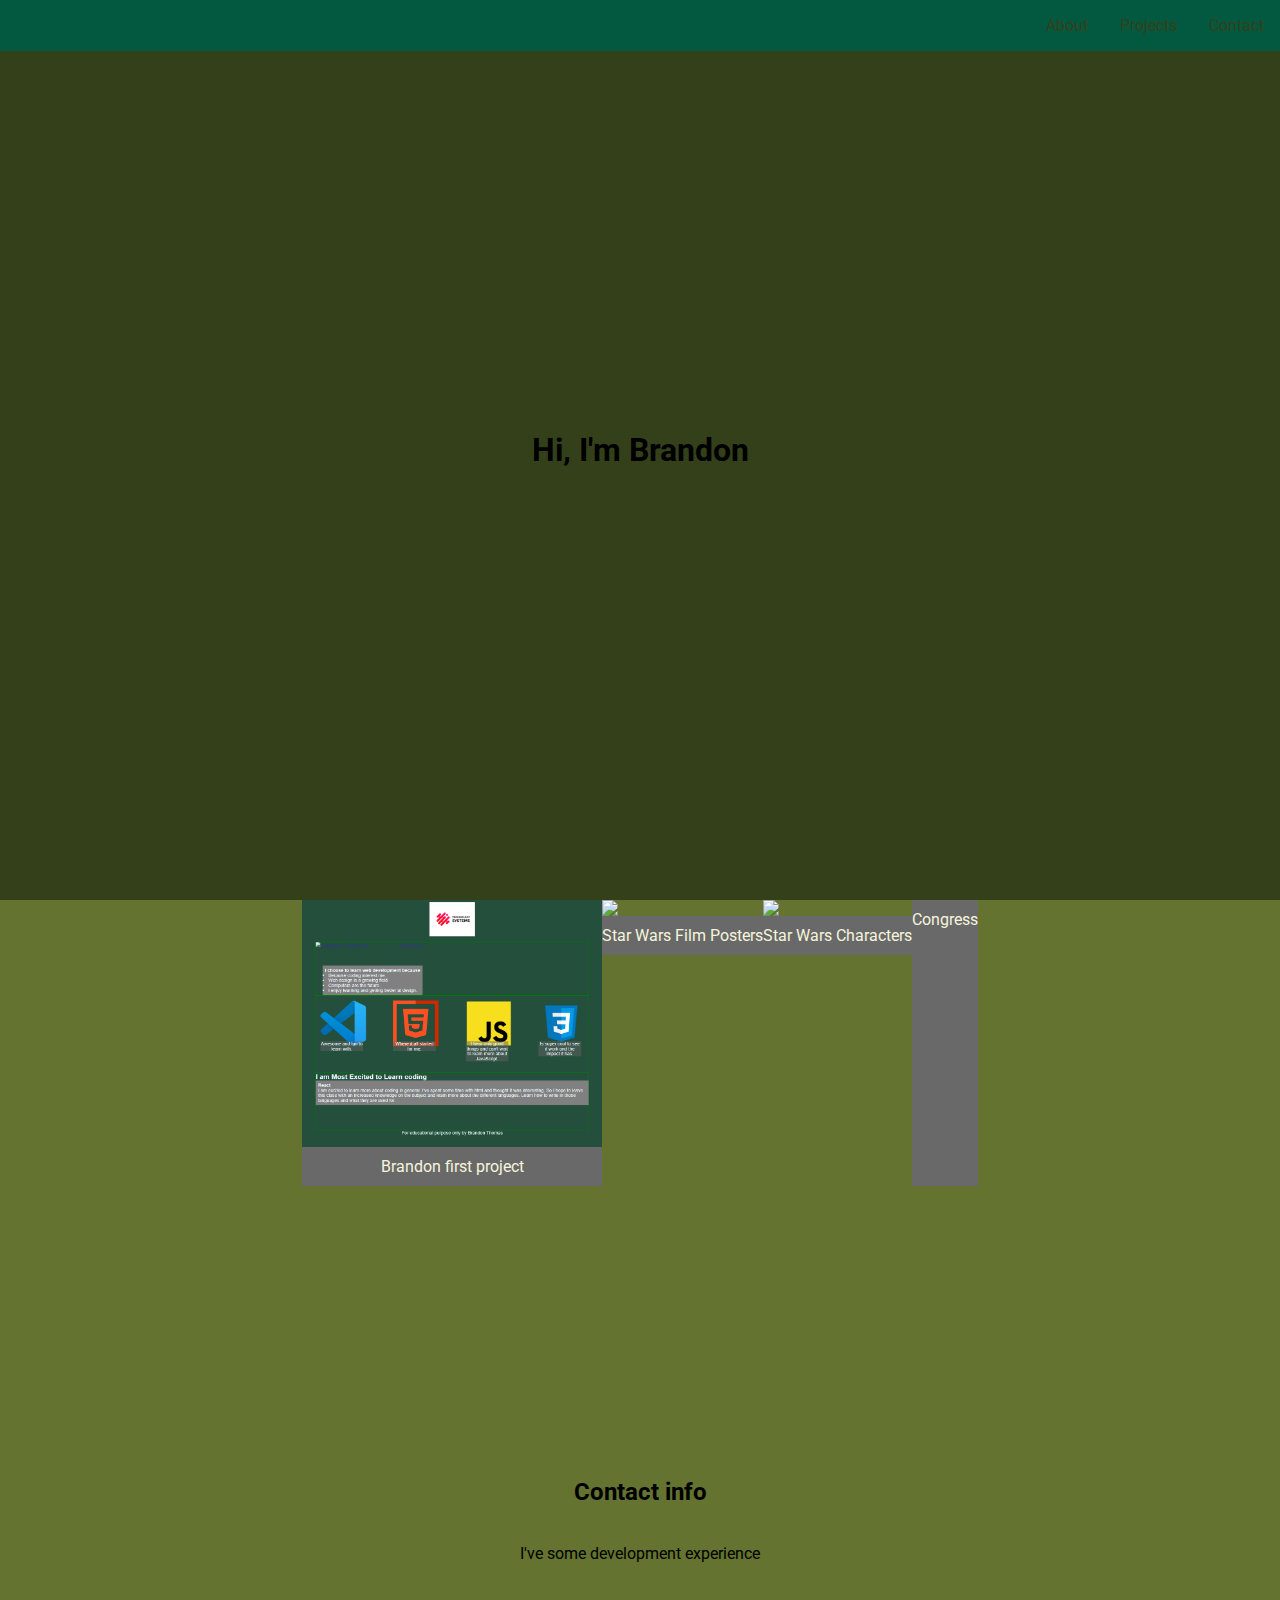
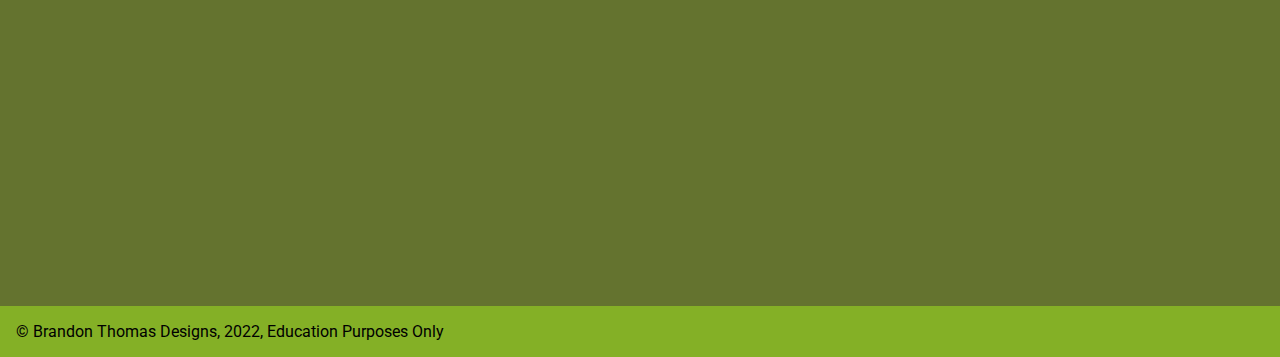
==== index.html @ e3f79d2a "Second try commiting" ====
<!DOCTYPE html>
<html lang="en">

<head>
    <meta charset="UTF-8">
    <meta http-equiv="X-UA-Compatible" content="IE=edge">
    <meta name="viewport" content="width=device-width, initial-scale=1.0" />
    <script src="https://kit.fontawesome.com/2d31a33e21.js" crossorigin="anonymous"></script>
    <link rel="preconnect" href="https://fonts.googleapis.com">
<link rel="preconnect" href="https://fonts.gstatic.com" crossorigin>
<link href="https://fonts.googleapis.com/css2?family=Roboto&display=swap" rel="stylesheet">
    <title>Brandon's Personal Portfolio</title>
    <link rel="stylesheet" href="style.css" />
</head>

<body>
    <nav id="navbar">
        <ul class="navList">
            <li><a href="#Welcome-Section">About</a></li>
            <li><a href="#Projects">Projects</a></li>
            <li><a href="#contact">Contact</a></li>
        </ul>
    </nav>
    <section id="welcome-section">
        <H1>Hi, I'm Brandon</H1>
    </section>
    <section id="projects">
        <a href="#" class="project-tile">
       
            <figure>
                <img src="Tech interest.png">
                <Figcaption>Brandon first project</Figcaption>
            </figure>
        </a>
        <a href="/films" target="_blank" class="project-tile">
            <figure>
              <img src="/Images/Star wars legacy.jpg" />
              <figcaption>Star Wars Film Posters</figcaption>
            </figure>
          </a>
          <a href="/characters" target="_blank" class="project-tile">
            <figure>
              <img src="/Images/Heir to the Empire.jpg" />
              <figcaption>Star Wars Characters</figcaption>
            </figure>
          </a>
          <a href="/congress" target="_blank" class="project-tile"></a>
          <figcaption>Congress</figcaption>
    </section>
    <section id="contact">
        <div class="contact-header">
            <h2>Contact info</h2>
            <p>I've some development experience</p>

        </div>
        <div>
            <a class="contact-links" href="#" target="_blank"><i class="fab fa-facebook-square"></i> Facebook</a>
            <a class="contact-links" id="profile-link" href="https://github.com/Br4n010n" target="_blank"><i class="fab fa-github"></i> Github</a>
            <a class="contact-links" href="#" target="_blank"><i class="fab fa-twitter"></i> Twitter</a>
            <a class="contact-links" href="#" target="_blank"><i class="fab fa-instagram"></i> Instagram</a>
            <a class="contact-links" href="#" target="_blank"><i class="fa regular fa-mobile-screen"></i> Call me</a>
        </div>

    </section>

    </section>
    <footer>
        <p>&copy; Brandon Thomas Designs, 2022, Education Purposes Only</p>
    </footer>


  
</body>

</html>
---- style.css ----
* {
    margin: 0;
    padding: 0;
}

body {
    font-family: 'Roboto', sans-serif;
}

#navbar {
    display: flex;
    justify-content: flex-end;
    background-color: #025940;
    position: fixed;
    width: 100%;
}

.navList {
    display: flex;
    list-style: none;
}



.navList a {
    text-decoration: none;
    color: #34401A;
    display: block;
    /* font-size: 1.5rem; */
    padding: 1rem;
}

.nav-List a:hover {
    color: #34401A;
    background: #B4BF5E;
}

#welcome-section {
    display: flex;
    flex-direction: column;
    justify-content: center;
    align-items: center;
    width: 100%;
    height: 100vh;
    background-color: #34401A;
}

#projects {
    display: flex;
    justify-content: center;
    background-color: #64732F;
}

.project-tile {
    text-decoration: none;
}

figure {
    margin: 0;
    max-width: 300px;
    display: flex;
    flex-direction: column;
}

figure img {
    max-width: 300px;
}

figcaption {
    background-color: dimgrey;
    color: beige;
    text-align: center;
    padding: 10px 0px;
}

#contact {
    display: flex;
    flex-direction: column;
    justify-content: center;
    align-items: center;
    height: 80vh;
    background-color: #64732F;

}

.contact-header {
    height: 10rem;
    display: flex;
    flex-direction: column;
    align-items: center;
    justify-content: space-evenly;

}

.contact-links {
    display: inline-block;
    padding: 1rem;
    text-decoration: none;
    color: #64732F;
    transition: transform 0.3s ease-out;
}

.contact-links:hover {
    transform: translate(8px);
    color: #252617;
}

footer {
    /* text-align center; */
    background-color: #84B026;
    padding: 1rem;
}

@media (max-width) {
    footer {
        text-align: center;
    }
    

    body {
        font-size: 70%;
    }
}
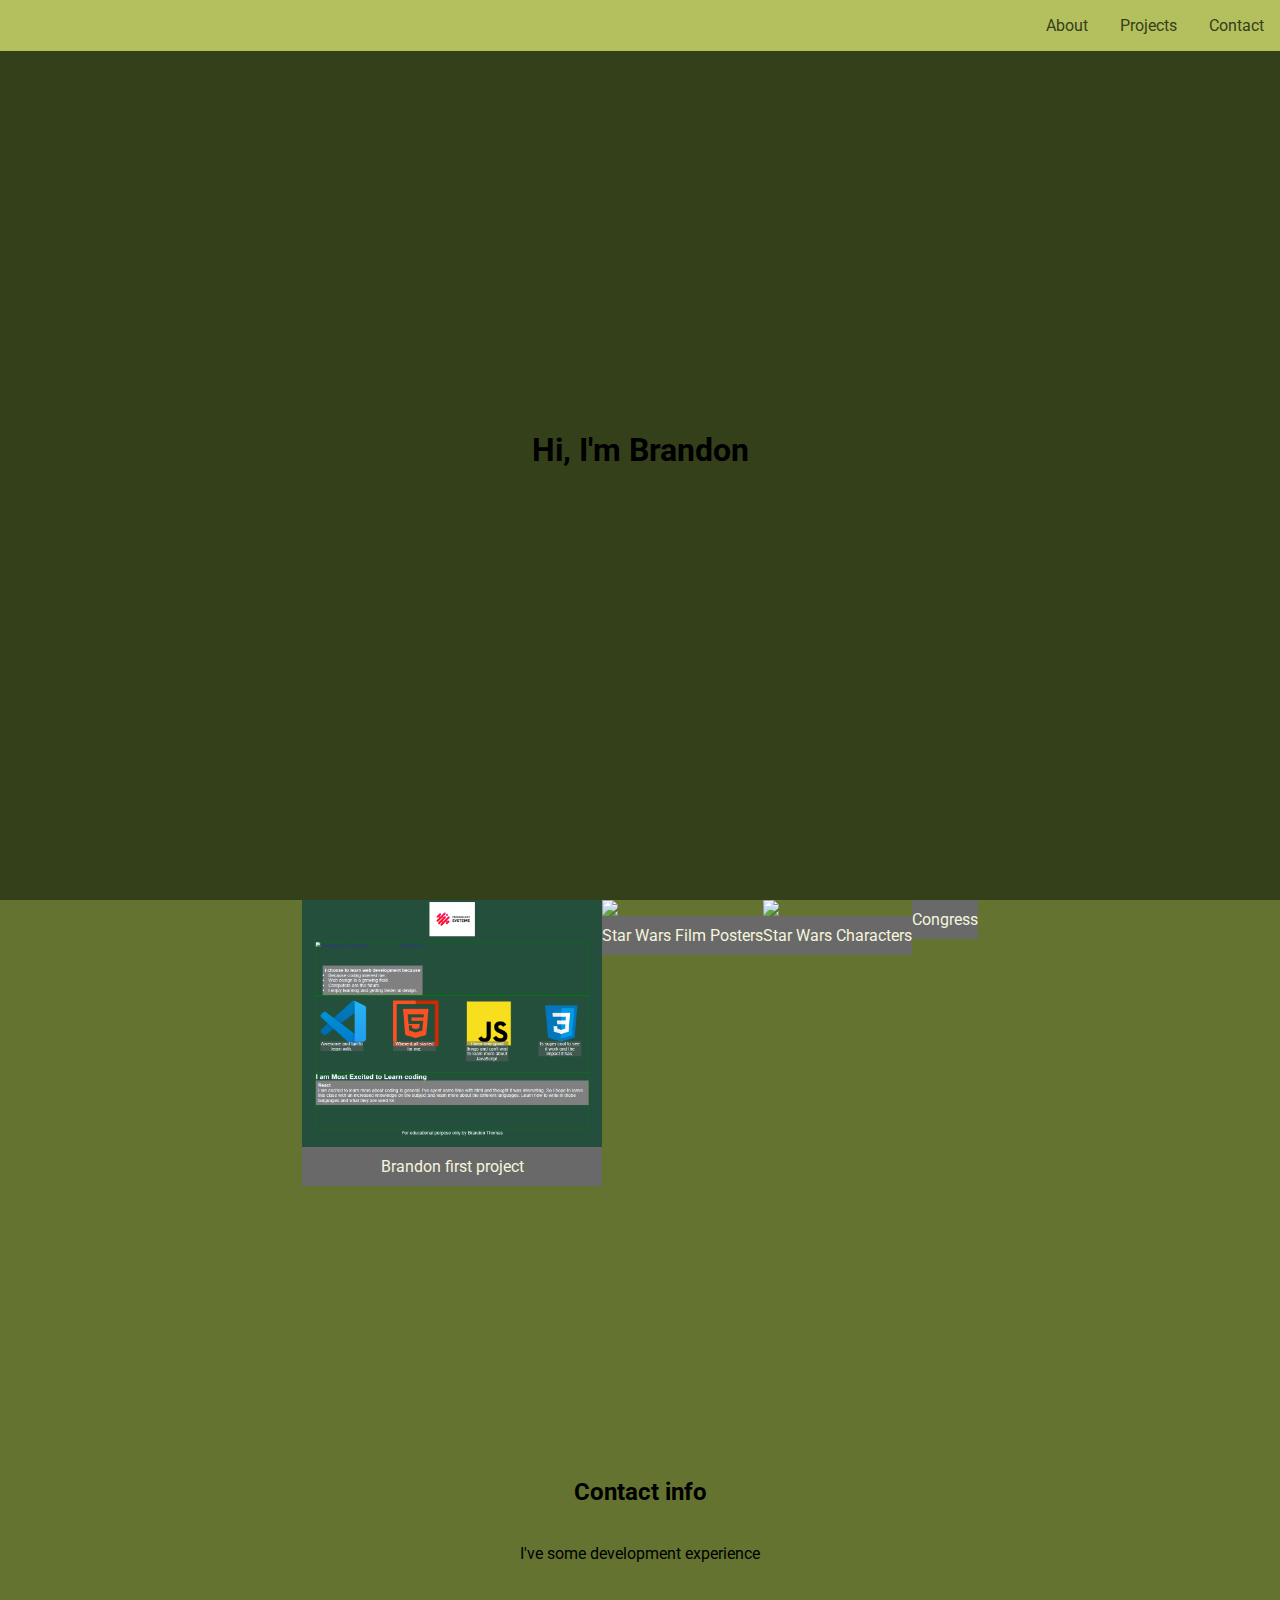
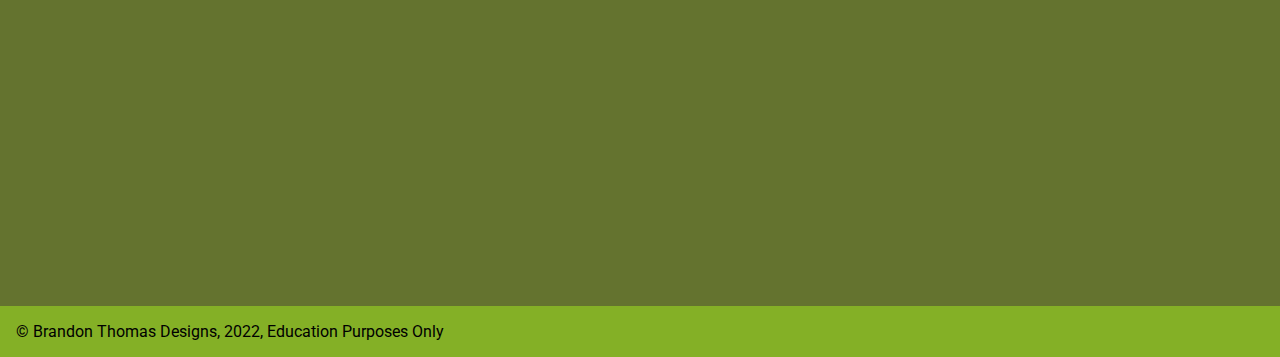
==== commit 4cb1e67f: "added a planets page" ====
--- a/index.html
+++ b/index.html
@@ -44,8 +44,11 @@
               <figcaption>Star Wars Characters</figcaption>
             </figure>
           </a>
-          <a href="/congress" target="_blank" class="project-tile"></a>
-          <figcaption>Congress</figcaption>
+          <a href="/congress" target="_blank" class="project-tile">
+         <figure>
+          <figcaption>Congress</figcaption> 
+        </figure>
+    </a>
     </section>
     <section id="contact">
         <div class="contact-header">
--- a/style.css
+++ b/style.css
@@ -10,7 +10,7 @@
 #navbar {
     display: flex;
     justify-content: flex-end;
-    background-color: #025940;
+    background-color: #B4BF5E;
     position: fixed;
     width: 100%;
 }
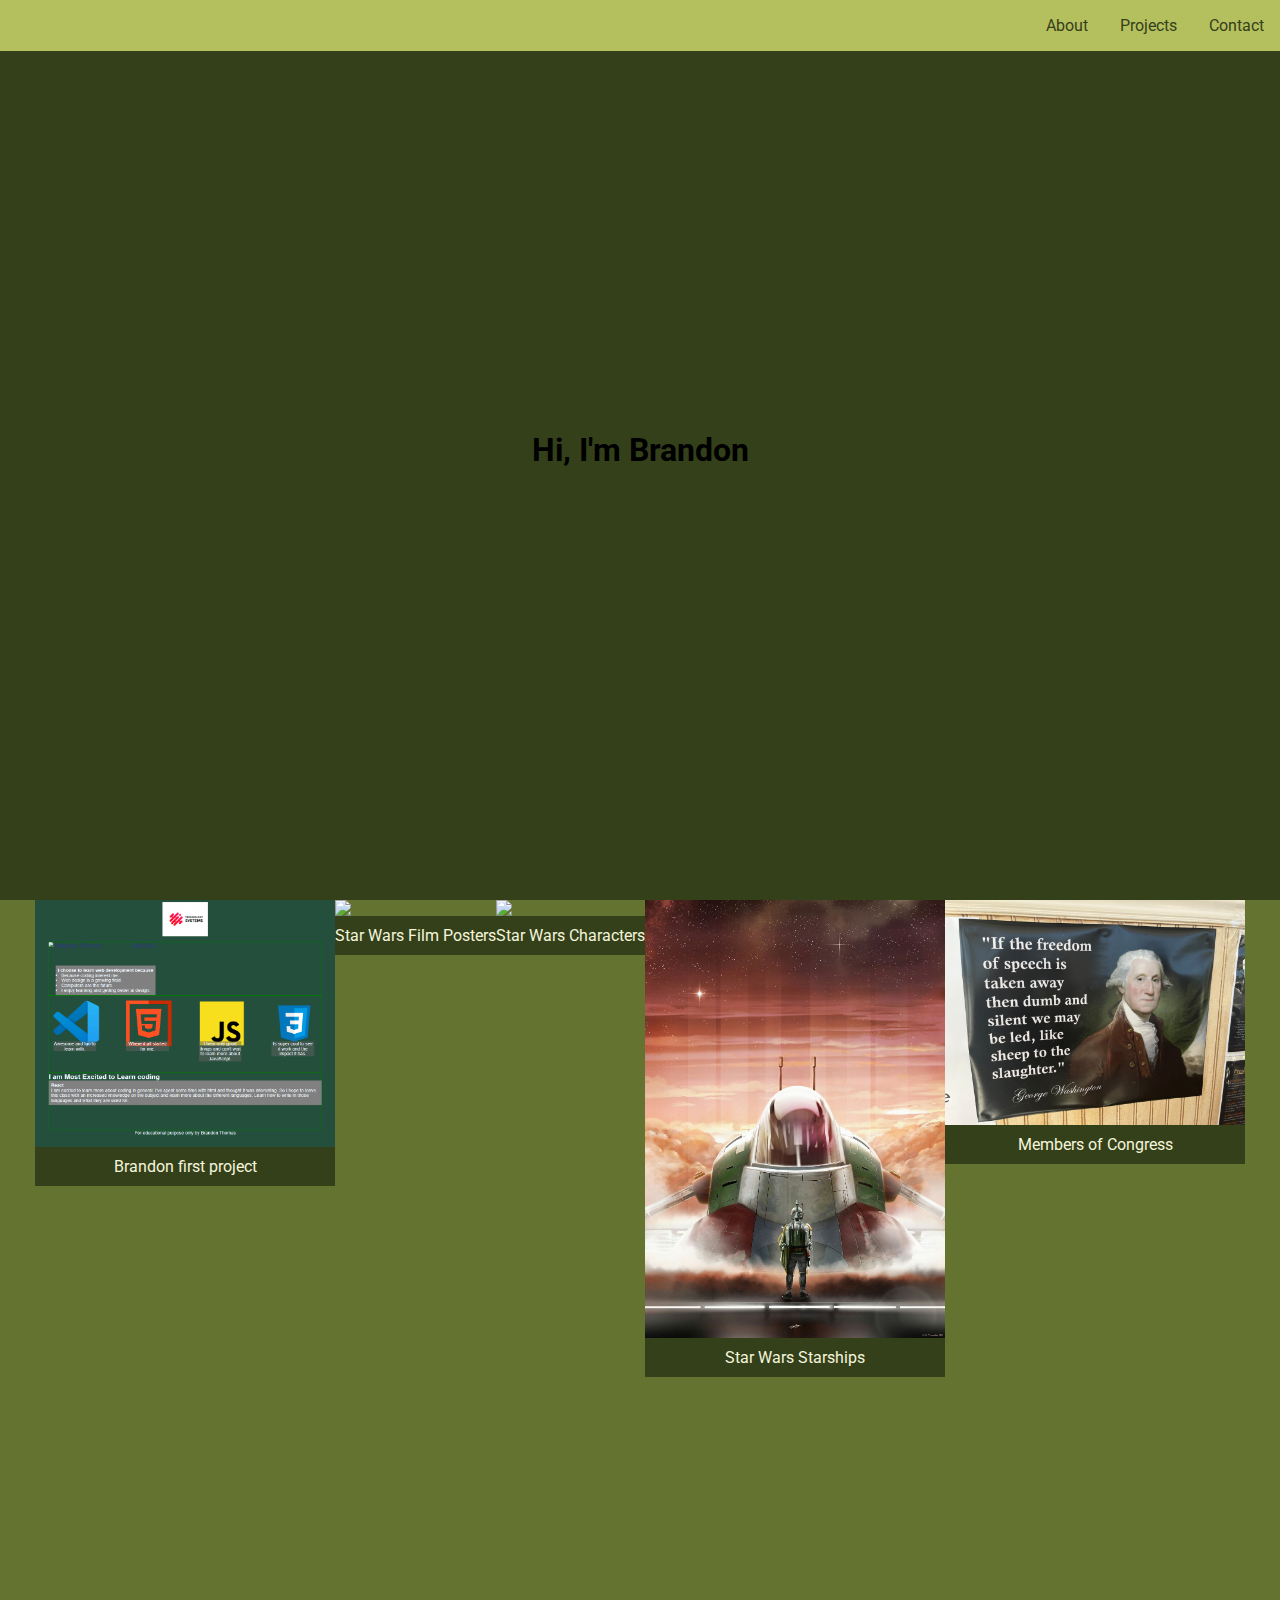
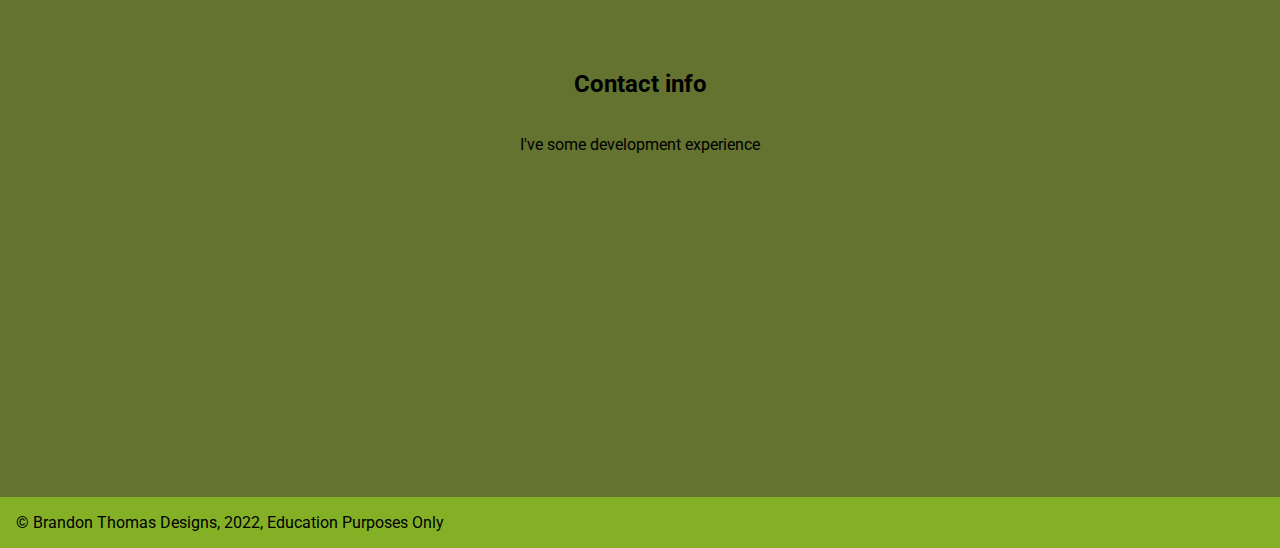
==== commit 76f8f5c8: "Added some sweet backgrounds" ====
--- a/index.html
+++ b/index.html
@@ -44,11 +44,18 @@
               <figcaption>Star Wars Characters</figcaption>
             </figure>
           </a>
+          <a href="/starships" target="_blank" class="project-tile">
+            <figure>
+              <img src="/images/firespray.jpg" />
+              <figcaption>Star Wars Starships</figcaption>
+            </figure>
+          </a>
           <a href="/congress" target="_blank" class="project-tile">
-         <figure>
-          <figcaption>Congress</figcaption> 
-        </figure>
-    </a>
+            <figure>
+              <img src="/images/george.jpg" />
+              <figcaption>Members of Congress</figcaption>
+            </figure>
+          </a>
     </section>
     <section id="contact">
         <div class="contact-header">
--- a/style.css
+++ b/style.css
@@ -6,6 +6,8 @@
 body {
     font-family: 'Roboto', sans-serif;
 }
+
+
 
 #navbar {
     display: flex;
@@ -26,7 +28,7 @@
     text-decoration: none;
     color: #34401A;
     display: block;
-    /* font-size: 1.5rem; */
+    
     padding: 1rem;
 }
 
@@ -47,6 +49,7 @@
 
 #projects {
     display: flex;
+    flex-wrap: wrap;
     justify-content: center;
     background-color: #64732F;
 }
@@ -67,7 +70,7 @@
 }
 
 figcaption {
-    background-color: dimgrey;
+    background-color: #34401A;
     color: beige;
     text-align: center;
     padding: 10px 0px;
@@ -106,7 +109,6 @@
 }
 
 footer {
-    /* text-align center; */
     background-color: #84B026;
     padding: 1rem;
 }
